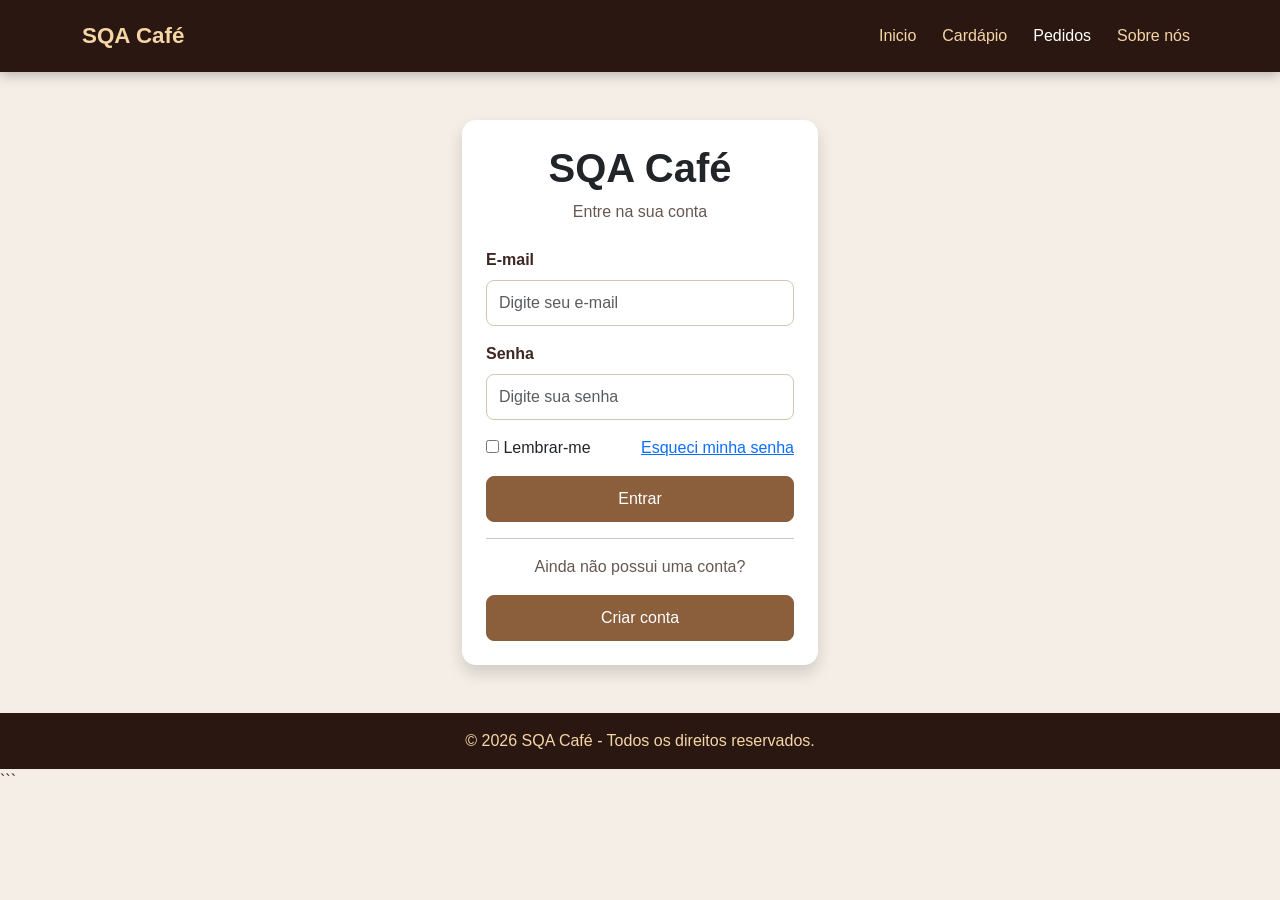
==== src/main/resources/templates/login.html @ 366c8926 "Primeiro commit" ====
<!DOCTYPE html>
<html lang="pt-BR">
<head>
    <meta charset="UTF-8">
    <meta name="viewport" content="width=device-width, initial-scale=1.0">
    <title>SQA Café | Login</title>
    <link href="https://cdn.jsdelivr.net/npm/bootstrap@5.3.8/dist/css/bootstrap.min.css" rel="stylesheet">
    <link rel="stylesheet" href="../static/css/style.css">
</head>

<body>

<nav class="navbar navbar-expand-lg">
    <div class="container">

        <a class="navbar-brand fw-bold" href="index.html">SQA Café</a>

        <button class="navbar-toggler" type="button" data-bs-toggle="collapse" data-bs-target="#menu">
            <span class="navbar-toggler-icon"></span>
        </button>

        <div class="collapse navbar-collapse" id="menu">
            <ul class="navbar-nav ms-auto">

                  <li class="nav-item">
                        <a class="nav-link" href="index.html">Inicio</a>
                    </li>
                    <li class="nav-item">
                        <a class="nav-link" href="produtos.html">Cardápio</a>
                    </li>

                     <li class="nav-item">
                        <a class="nav-link active" href="pedidos.html">Pedidos</a>
                    </li>

                    <li class="nav-item">
                        <a class="nav-link" href="administrativo.html">Sobre nós</a>
                    </li>


            </ul>
        </div>
    </div>
</nav>

<main class="container py-5">
    <div class="row justify-content-center">
        <div class="col-md-5 col-lg-4">

            <div class="card shadow border-0">
                <div class="card-body p-4">

                    <div class="text-center mb-4">
                        <h1 class="fw-bold">SQA Café</h1>
                        <p>Entre na sua conta</p>
                    </div>

                    <form>
                        <div class="mb-3">
                            <label for="email" class="form-label">E-mail</label>
                            <input type="email" class="form-control" id="email" placeholder="Digite seu e-mail" required>
                        </div>

                        <div class="mb-3">
                            <label for="senha" class="form-label">Senha</label>
                            <input type="password" class="form-control" id="senha" placeholder="Digite sua senha" required>
                        </div>

                        <div class="d-flex justify-content-between mb-3">
                            <div>
                                <input type="checkbox" id="lembrar">
                                <label for="lembrar">Lembrar-me</label>
                            </div>

                            <a href="#">Esqueci minha senha</a>
                        </div>

                        <button type="submit" class="btn w-100">
                            Entrar
                        </button>
                    </form>

                    <hr>

                    <div class="text-center">
                        <p>Ainda não possui uma conta?</p>
                        <a href="cadastro.html" class="btn w-100">
                            Criar conta
                        </a>
                    </div>

                </div>
            </div>

        </div>
    </div>
</main>

<footer class="text-center py-3">
    <p>© 2026 SQA Café - Todos os direitos reservados.</p>
</footer>

<script src="https://cdn.jsdelivr.net/npm/bootstrap@5.3.8/dist/js/bootstrap.bundle.min.js"></script>

</body>
</html>
```
---- src/main/resources/static/css/style.css ----
* {
    box-sizing: border-box;
}

html {
    scroll-behavior: smooth;
}

body {
    margin: 0;
    font-family: Arial, sans-serif;
    background-color: #f4eee6;
    color: #3e2723;
}

.navbar {
    background-color: #2b1712 ;
    padding: 14px 0;
    box-shadow: 0 3px 12px rgba(0, 0, 0, 0.25);
}

.navbar-brand {
    color: #f5d6a6;
    font-size: 1.4rem;
    font-weight: bold;
}

.navbar .nav-link {
    color: #f5d6a6;
    margin-left: 10px;
    transition: 0.3s;
}

.navbar .nav-link:hover,
.navbar .nav-link.active {
    color: #fff ;
}

.navbar-toggler {
    border-color: #f5d6a6;
}

.navbar-toggler-icon {
    filter: brightness(0) invert(1);
}

.carousel-item img {
    height: 600px;
    object-fit: cover;
    filter: brightness(55%);
}

.carousel-caption {
    bottom: 25%;
}

.carousel-caption h1 {
    color: #fff;
    font-size: 2.8rem;
    font-weight: bold;
    text-shadow: 2px 2px 6px #000;
}

.carousel-caption p {
    color: #f5d6a6;
    font-size: 1.1rem;
    font-weight: bold;
    text-shadow: 1px 1px 3px #000;
}

.carousel-control-prev-icon,
.carousel-control-next-icon {
    filter: brightness(0) invert(1);
}

section {
    padding: 70px 0;
    scroll-margin-top: 80px;
}

section h2 {
    color: #3e2723;
    font-weight: bold;
    margin-bottom: 20px;
}

section p {
    color: #5f514a;
}

.btn {
    border-radius: 8px;
    padding: 10px 22px;
    transition: 0.3s;
}

.btn-primary,
.btn {
    background-color: #8b5e3c;
    border-color: #8b5e3c;
    color: #fff;
}

.btn-primary:hover,
.btn:hover {
    background-color: #6f472d;
    border-color: #6f472d;
    color: #fff;
    transform: translateY(-2px);
}

.card {
    height: 100%;
    border: none;
    border-radius: 14px;
    background-color: #fff;
    overflow: hidden;
    box-shadow: 0 4px 15px rgba(62, 39, 35, 0.10);
    transition: 0.3s;
}

.card:hover {
    transform: translateY(-7px);
    box-shadow: 0 10px 25px rgba(62, 39, 35, 0.18);
}

.card img {
    width: 100%;
    height: 220px;
    object-fit: cover;
}

.card-body {
    padding: 22px;
}

.card h3,
.card h4,
.card h5 {
    color: #6f472d;
    font-weight: bold;
}

.card p {
    color: #665750;
}

.card strong {
    color: #8b5e3c;
    font-size: 1.1rem;
}

img {
    max-width: 100%;
}

.rounded {
    border-radius: 14px ;
}

footer {
    background-color: #2b1712;
    padding: 22px 0;
}

footer p {
    color: #f5d6a6;
    margin: 0;
}

.form-control,
.form-select {
    border: 1px solid #d6c4b2;
    border-radius: 8px;
    padding: 10px 12px;
    background-color: #fff;
}

.form-control:focus,
.form-select:focus {
    border-color: #8b5e3c;
    box-shadow: 0 0 0 0.2rem rgba(139, 94, 60, 0.2);
}

.form-label {
    color: #3e2723;
    font-weight: bold;
}

.table {
    background-color: #fff;
    border-radius: 10px;
    overflow: hidden;
}

.table th {
    background-color: #3e2723;
    color: #f5d6a6;
}

.table td {
    color: #4d3b34;
}

.badge {
    background-color: #8b5e3c ;
}

.alert {
    border-radius: 10px;
}

@media (max-width: 768px) {
    .navbar {
        padding: 10px 0;
    }

    .navbar .nav-link {
        margin-left: 0;
        padding: 10px 0;
    }

    .carousel-item img {
        height: 450px;
    }

    .carousel-caption {
        bottom: 15%;
    }

    .carousel-caption h1 {
        font-size: 1.8rem;
    }

    .carousel-caption p {
        font-size: 0.9rem;
    }

    section {
        padding: 50px 0;
    }

    .card img {
        height: 200px;
    }
}

@media (max-width: 576px) {
    .carousel-item img {
        height: 400px;
    }

    .carousel-caption h1 {
        font-size: 1.5rem;
    }

    .carousel-caption p {
        font-size: 0.8rem;
    }
}
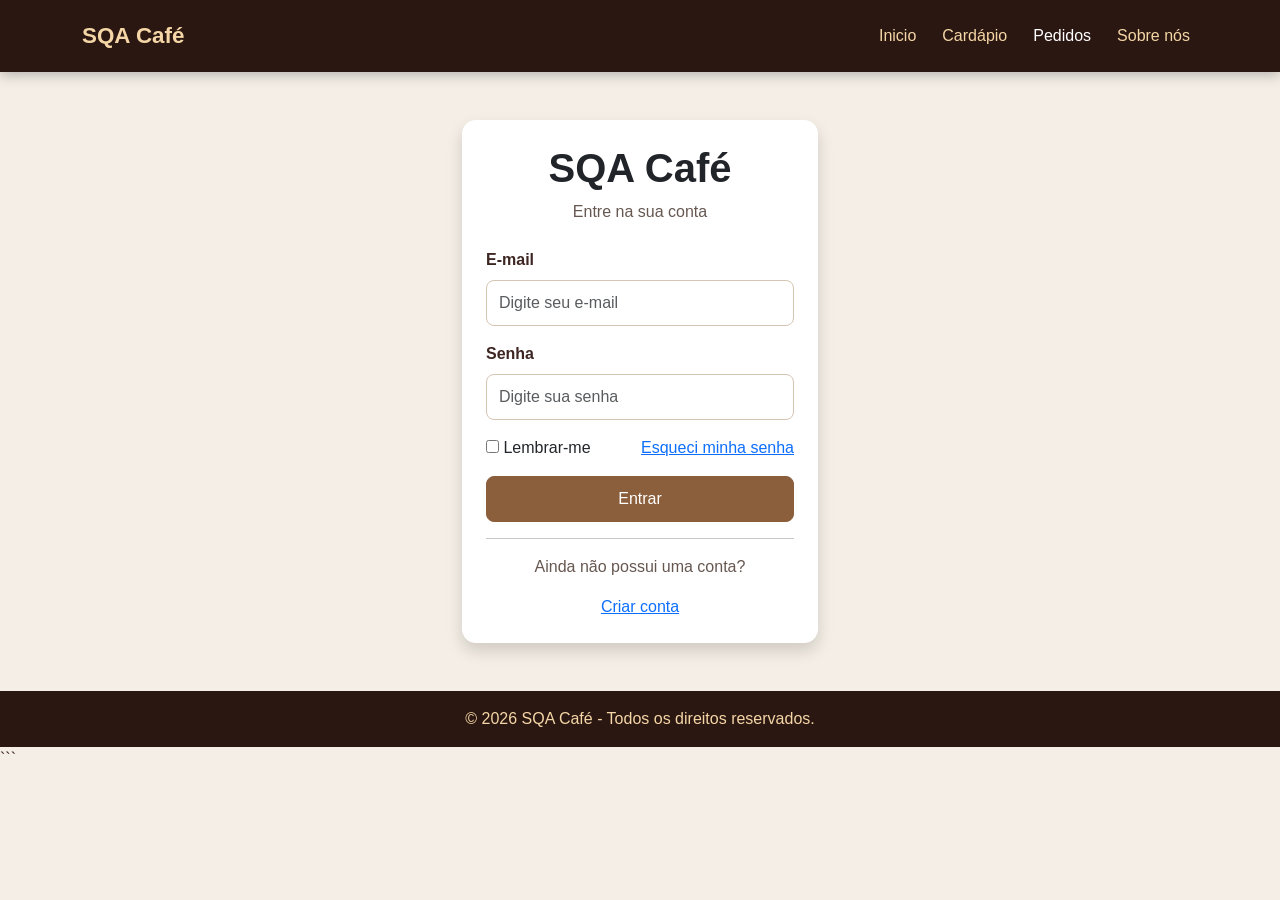
==== commit 87c1a92f: "sicronizando" ====
--- a/src/main/resources/templates/login.html
+++ b/src/main/resources/templates/login.html
@@ -85,7 +85,7 @@
 
                     <div class="text-center">
                         <p>Ainda não possui uma conta?</p>
-                        <a href="cadastro.html" class="btn w-100">
+                        <a href="criarconta.html">
                             Criar conta
                         </a>
                     </div>
